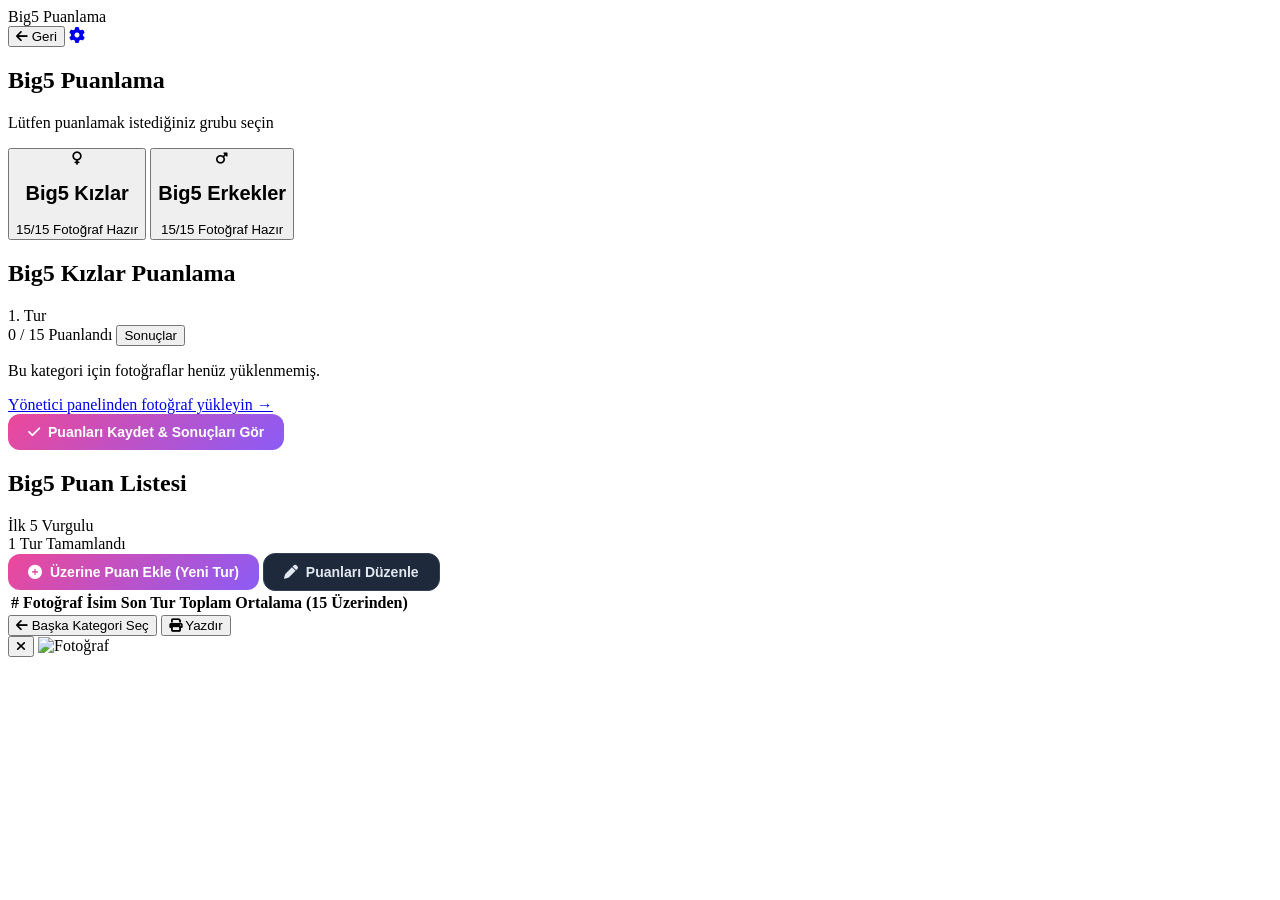
==== index.html @ 0d2131af "Support global photos via photos.js for all visitors" ====
<!DOCTYPE html>
<html lang="tr" class="dark">
<head>
  <meta charset="UTF-8">
  <meta name="viewport" content="width=device-width, initial-scale=1.0">
  <title>Big5 Puanlama</title>
  <script src="https://cdn.tailwindcss.com"></script>
  <link rel="preconnect" href="https://fonts.googleapis.com">
  <link rel="preconnect" href="https://fonts.gstatic.com" crossorigin>
  <link href="https://fonts.googleapis.com/css2?family=Plus+Jakarta+Sans:wght@400;500;600;700;800&display=swap" rel="stylesheet">
  <link rel="stylesheet" href="https://cdnjs.cloudflare.com/ajax/libs/font-awesome/6.5.1/css/all.min.css">
  <link rel="stylesheet" href="styles.css">
</head>
<body class="bg-slate-950 text-slate-100 min-h-screen font-sans antialiased">

  <!-- Üst Bar -->
  <header class="border-b border-slate-900 bg-slate-950/80 backdrop-blur sticky top-0 z-40">
    <div class="max-w-5xl mx-auto px-4 h-14 flex items-center justify-between">
      <div class="flex items-center gap-2 cursor-pointer" onclick="app.navigate('home')">
        <span class="w-2.5 h-2.5 rounded-full bg-pink-500"></span>
        <span id="nav-brand-title" class="font-extrabold text-white text-base tracking-tight">Big5 Puanlama</span>
      </div>

      <div class="flex items-center gap-2">
        <button id="btn-back-home" onclick="app.navigate('home')" class="hidden text-xs px-2.5 py-1.5 rounded-lg bg-slate-900 hover:bg-slate-800 text-slate-300 transition">
          <i class="fa-solid fa-arrow-left mr-1"></i> Geri
        </button>
        <a href="admin.html" title="Yönetici Paneli (Fotoğraf Yükleme)" class="p-2 text-slate-600 hover:text-slate-300 rounded-lg transition">
          <i class="fa-solid fa-gear text-sm"></i>
        </a>
      </div>
    </div>
  </header>

  <main class="max-w-5xl mx-auto px-4 py-8">

    <!-- 1. GİRİŞ: KATEGORİ SEÇİMİ -->
    <section id="view-home" class="space-y-8 animate-fade-in max-w-xl mx-auto pt-6 text-center">
      <div>
        <h1 class="text-3xl font-extrabold text-white tracking-tight">Big5 Puanlama</h1>
        <p class="text-xs text-slate-500 mt-1">Lütfen puanlamak istediğiniz grubu seçin</p>
      </div>

      <div class="grid grid-cols-1 sm:grid-cols-2 gap-4">
        <!-- Kızlar -->
        <button onclick="app.selectCategory('kizlar')" 
                class="group p-6 rounded-2xl bg-slate-900/90 border border-slate-800 hover:border-pink-500/70 transition-all text-left flex flex-col justify-between h-40">
          <div class="w-10 h-10 rounded-xl bg-pink-500/10 text-pink-400 flex items-center justify-center text-lg">
            <i class="fa-solid fa-venus"></i>
          </div>
          <div>
            <h2 class="text-lg font-bold text-white group-hover:text-pink-400 transition">Big5 Kızlar</h2>
            <span id="home-kizlar-status" class="text-xs text-slate-500">15 Fotoğraf</span>
          </div>
        </button>

        <!-- Erkekler -->
        <button onclick="app.selectCategory('erkekler')" 
                class="group p-6 rounded-2xl bg-slate-900/90 border border-slate-800 hover:border-indigo-500/70 transition-all text-left flex flex-col justify-between h-40">
          <div class="w-10 h-10 rounded-xl bg-indigo-500/10 text-indigo-400 flex items-center justify-center text-lg">
            <i class="fa-solid fa-mars"></i>
          </div>
          <div>
            <h2 class="text-lg font-bold text-white group-hover:text-indigo-400 transition">Big5 Erkekler</h2>
            <span id="home-erkekler-status" class="text-xs text-slate-500">15 Fotoğraf</span>
          </div>
        </button>
      </div>
    </section>

    <!-- 2. PUANLAMA EKRANI -->
    <section id="view-rating" class="hidden space-y-6 animate-fade-in">
      
      <!-- Başlık ve Durum -->
      <div class="flex items-center justify-between pb-3 border-b border-slate-900">
        <div>
          <h2 id="category-page-title" class="text-xl font-bold text-white">Big5 Kızlar Puanlama</h2>
          <span id="round-indicator" class="text-xs text-pink-400 font-semibold">1. Tur</span>
        </div>

        <div class="flex items-center gap-3">
          <span id="progress-indicator" class="text-xs font-bold text-slate-400">0 / 15 Puanlandı</span>
          <button id="btn-show-results-top" onclick="app.showResults()" class="hidden text-xs px-3 py-1.5 rounded-lg bg-slate-800 hover:bg-slate-700 text-slate-200 transition">
            Sonuçlar
          </button>
        </div>
      </div>

      <!-- Fotoğraflar Henüz Yüklenmediyse Uyarısı -->
      <div id="no-photos-warning" class="hidden text-center py-12 space-y-3">
        <p class="text-sm text-slate-400">Bu kategori için fotoğraflar henüz yüklenmemiş.</p>
        <a href="admin.html" class="inline-block text-xs text-pink-400 hover:underline">
          Yönetici panelinden fotoğraf yükleyin →
        </a>
      </div>

      <!-- 15 Fotoğraf Puanlama Listesi -->
      <div id="photos-rating-list" class="grid grid-cols-1 md:grid-cols-2 lg:grid-cols-3 gap-4">
        <!-- Dinamik olarak dolar -->
      </div>

      <!-- Alt Kaydet Butonu -->
      <div id="rating-bottom-bar" class="flex justify-center pt-4">
        <button onclick="app.saveRatingAndShowList()" class="btn-primary text-sm px-8 py-2.5 shadow-lg shadow-pink-500/20">
          <i class="fa-solid fa-check mr-1.5"></i> Puanları Kaydet & Sonuçları Gör
        </button>
      </div>
    </section>

    <!-- 3. PUAN LİSTESİ / SONUÇLAR EKRANI -->
    <section id="view-results" class="hidden space-y-6 animate-fade-in">
      
      <div class="flex flex-wrap items-center justify-between gap-3 pb-3 border-b border-slate-900">
        <div>
          <div class="flex items-center gap-2">
            <h2 id="results-page-title" class="text-xl font-bold text-white">Big5 Puan Listesi</h2>
            <span class="text-[10px] px-2 py-0.5 rounded-full bg-emerald-500/15 text-emerald-400 border border-emerald-500/30 font-semibold flex items-center gap-1">
              <span class="w-1.5 h-1.5 rounded-full bg-emerald-400"></span> İlk 5 Vurgulu
            </span>
          </div>
          <span id="results-round-info" class="text-xs text-slate-400">1 Tur Tamamlandı</span>
        </div>

        <div class="flex items-center gap-2">
          <button onclick="app.startNewRound()" class="btn-primary text-xs py-2 px-3">
            <i class="fa-solid fa-plus-circle"></i> Üzerine Puan Ekle (Yeni Tur)
          </button>
          <button onclick="app.editLatestRound()" class="btn-secondary text-xs py-2 px-3">
            <i class="fa-solid fa-pen"></i> Puanları Düzenle
          </button>
        </div>
      </div>

      <!-- Puan Tablosu -->
      <div class="bg-slate-900/60 border border-slate-800/80 rounded-2xl overflow-hidden">
        <table class="w-full text-left text-xs sm:text-sm text-slate-300">
          <thead class="bg-slate-950 text-slate-400 text-xs uppercase font-semibold">
            <tr>
              <th class="px-4 py-3 w-12 text-center">#</th>
              <th class="px-4 py-3 w-16">Fotoğraf</th>
              <th class="px-4 py-3">İsim</th>
              <th class="px-4 py-3 text-center">Son Tur</th>
              <th class="px-4 py-3 text-center">Toplam</th>
              <th class="px-4 py-3 text-center">Ortalama (15 Üzerinden)</th>
            </tr>
          </thead>
          <tbody id="results-table-body" class="divide-y divide-slate-800/50">
            <!-- Dinamik satırlar -->
          </tbody>
        </table>
      </div>

      <!-- Alt Aksiyonlar -->
      <div class="flex justify-between items-center text-xs text-slate-500 pt-2">
        <button onclick="app.navigate('home')" class="hover:text-slate-300 transition">
          <i class="fa-solid fa-arrow-left mr-1"></i> Başka Kategori Seç
        </button>
        <button onclick="window.print()" class="hover:text-slate-300 transition">
          <i class="fa-solid fa-print mr-1"></i> Yazdır
        </button>
      </div>
    </section>

  </main>

  <!-- Fotoğraf Büyütme Modalı -->
  <div id="image-modal" class="fixed inset-0 z-50 bg-black/90 hidden items-center justify-center p-4" onclick="app.closeImageModal()">
    <div class="relative max-w-2xl" onclick="event.stopPropagation()">
      <button onclick="app.closeImageModal()" class="absolute -top-10 right-0 text-white text-2xl">
        <i class="fa-solid fa-xmark"></i>
      </button>
      <img id="modal-img" src="" alt="Fotoğraf" class="max-h-[80vh] rounded-xl object-contain border border-slate-700">
      <div id="modal-caption" class="text-center text-slate-300 text-xs mt-2 font-medium"></div>
    </div>
  </div>

  <div id="toast-container" class="fixed bottom-6 right-6 z-50 flex flex-col gap-2 pointer-events-none"></div>

  <!-- Genel Fotoğraflar (GitHub'dan çekilir) -->
  <script src="photos.js"></script>
  <script src="app.js"></script>
</body>
</html>
---- styles.css ----
/* Big 5 Fotoğraf Puanlama & Sıralama - Özel Stiller */

@keyframes fadeIn {
  from {
    opacity: 0;
    transform: translateY(6px);
  }
  to {
    opacity: 1;
    transform: translateY(0);
  }
}

.animate-fade-in {
  animation: fadeIn 0.25s ease-out forwards;
}

/* Aktif Sekme Stili */
.active-tab {
  background: linear-gradient(135deg, #ec4899 0%, #8b5cf6 100%) !important;
  color: #ffffff !important;
  box-shadow: 0 4px 12px rgba(236, 72, 153, 0.3);
}

/* Buton Şablonları */
.btn-primary {
  display: inline-flex;
  align-items: center;
  justify-content: center;
  gap: 0.5rem;
  padding: 0.625rem 1.25rem;
  border-radius: 0.75rem;
  font-weight: 700;
  font-size: 0.875rem;
  color: #ffffff;
  background: linear-gradient(135deg, #ec4899 0%, #8b5cf6 100%);
  transition: all 0.2s ease;
  cursor: pointer;
  border: none;
}
.btn-primary:hover {
  transform: translateY(-1px);
  box-shadow: 0 8px 20px -4px rgba(236, 72, 153, 0.4);
  filter: brightness(1.08);
}

.btn-secondary {
  display: inline-flex;
  align-items: center;
  justify-content: center;
  gap: 0.5rem;
  padding: 0.625rem 1.25rem;
  border-radius: 0.75rem;
  font-weight: 600;
  font-size: 0.875rem;
  color: #e2e8f0;
  background-color: #1e293b;
  border: 1px solid #334155;
  transition: all 0.2s ease;
  cursor: pointer;
}
.btn-secondary:hover {
  background-color: #334155;
  color: #ffffff;
}

.btn-danger {
  display: inline-flex;
  align-items: center;
  justify-content: center;
  gap: 0.5rem;
  padding: 0.625rem 1rem;
  border-radius: 0.75rem;
  font-weight: 600;
  font-size: 0.875rem;
  color: #f87171;
  background-color: rgba(239, 68, 68, 0.1);
  border: 1px solid rgba(239, 68, 68, 0.25);
  transition: all 0.2s ease;
  cursor: pointer;
}
.btn-danger:hover {
  background-color: rgba(239, 68, 68, 0.2);
  color: #fca5a5;
}

/* Puan Seçim Butonları */
.score-pill-btn {
  transition: all 0.15s ease;
}
.score-pill-btn:hover {
  transform: scale(1.08);
}
.score-pill-btn.active {
  background: linear-gradient(135deg, #ec4899, #8b5cf6) !important;
  color: white !important;
  border-color: #f472b6 !important;
  font-weight: 800;
  box-shadow: 0 0 14px rgba(236, 72, 153, 0.4);
}

/* Custom Scrollbar */
::-webkit-scrollbar {
  width: 8px;
  height: 8px;
}
::-webkit-scrollbar-track {
  background: #090d16;
}
::-webkit-scrollbar-thumb {
  background: #1e293b;
  border-radius: 4px;
}
::-webkit-scrollbar-thumb:hover {
  background: #334155;
}

/* Özel Slider (Range) Stili */
input[type=range] {
  -webkit-appearance: none;
  background: #1e293b;
  border-radius: 9999px;
  height: 8px;
}
input[type=range]::-webkit-slider-thumb {
  -webkit-appearance: none;
  width: 22px;
  height: 22px;
  border-radius: 50%;
  background: #ec4899;
  cursor: pointer;
  box-shadow: 0 0 10px rgba(236, 72, 153, 0.5);
  border: 2px solid #ffffff;
  transition: transform 0.1s ease;
}
input[type=range]::-webkit-slider-thumb:hover {
  transform: scale(1.2);
}

/* Yazdırma Modu */
@media print {
  body {
    background-color: #ffffff !important;
    color: #000000 !important;
  }
  header, #subtab-photos, #subtab-rate, .btn-primary, .btn-secondary, .btn-danger, #header-context, #toast-container {
    display: none !important;
  }
  #view-category, #subtab-ranking {
    display: block !important;
  }
  .bg-slate-900\/70, .bg-slate-900\/60, .bg-slate-900\/40, .bg-slate-950\/60 {
    background: transparent !important;
    color: black !important;
    border: 1px solid #ccc !important;
  }
  table {
    color: black !important;
  }
  th, td {
    border-color: #ddd !important;
    color: black !important;
  }
  .text-white {
    color: black !important;
  }
  .text-slate-400, .text-slate-300 {
    color: #444 !important;
  }
}
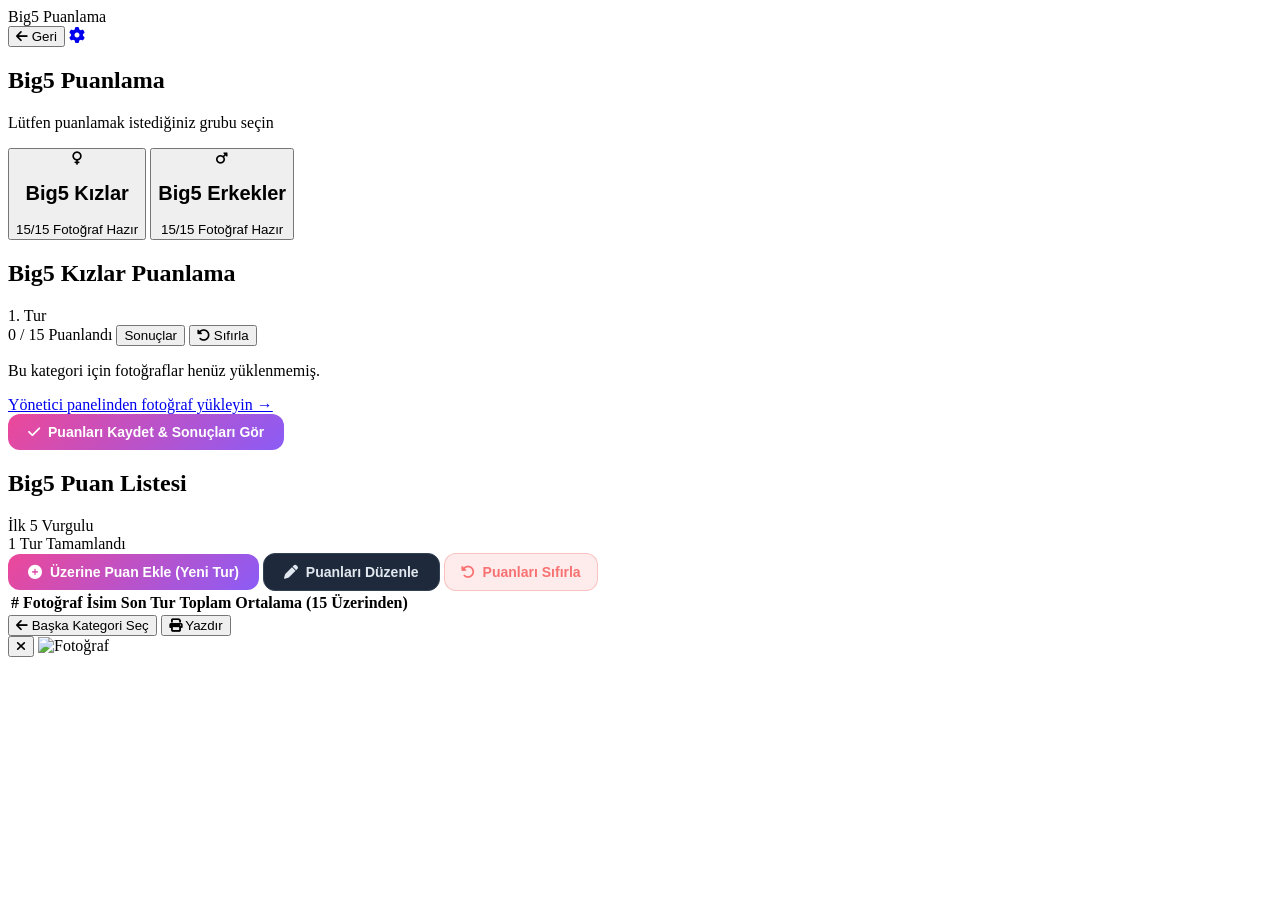
==== commit 6f1a3c0a: "Add score reset functionality" ====
--- a/index.html
+++ b/index.html
@@ -78,10 +78,13 @@
           <span id="round-indicator" class="text-xs text-pink-400 font-semibold">1. Tur</span>
         </div>
 
-        <div class="flex items-center gap-3">
+        <div class="flex items-center gap-2">
           <span id="progress-indicator" class="text-xs font-bold text-slate-400">0 / 15 Puanlandı</span>
           <button id="btn-show-results-top" onclick="app.showResults()" class="hidden text-xs px-3 py-1.5 rounded-lg bg-slate-800 hover:bg-slate-700 text-slate-200 transition">
             Sonuçlar
+          </button>
+          <button onclick="app.resetAllScores()" class="text-xs px-2.5 py-1.5 rounded-lg bg-slate-900 hover:bg-rose-950/50 text-slate-400 hover:text-rose-400 border border-slate-800 transition" title="Puanları sıfırla">
+            <i class="fa-solid fa-rotate-left mr-1"></i> Sıfırla
           </button>
         </div>
       </div>
@@ -127,6 +130,9 @@
           </button>
           <button onclick="app.editLatestRound()" class="btn-secondary text-xs py-2 px-3">
             <i class="fa-solid fa-pen"></i> Puanları Düzenle
+          </button>
+          <button onclick="app.resetAllScores()" class="btn-danger text-xs py-2 px-3" title="Tüm puanları sıfırla">
+            <i class="fa-solid fa-rotate-left"></i> Puanları Sıfırla
           </button>
         </div>
       </div>
@@ -176,8 +182,10 @@
 
   <div id="toast-container" class="fixed bottom-6 right-6 z-50 flex flex-col gap-2 pointer-events-none"></div>
 
-  <!-- Genel Fotoğraflar (GitHub'dan çekilir) -->
-  <script src="photos.js"></script>
-  <script src="app.js"></script>
+  <!-- Genel Fotoğraflar (GitHub'dan anlık güncel çekilir) -->
+  <script>
+    document.write('<script src="photos.js?t=' + Date.now() + '"><\/script>');
+  </script>
+  <script src="app.js?v=2"></script>
 </body>
 </html>
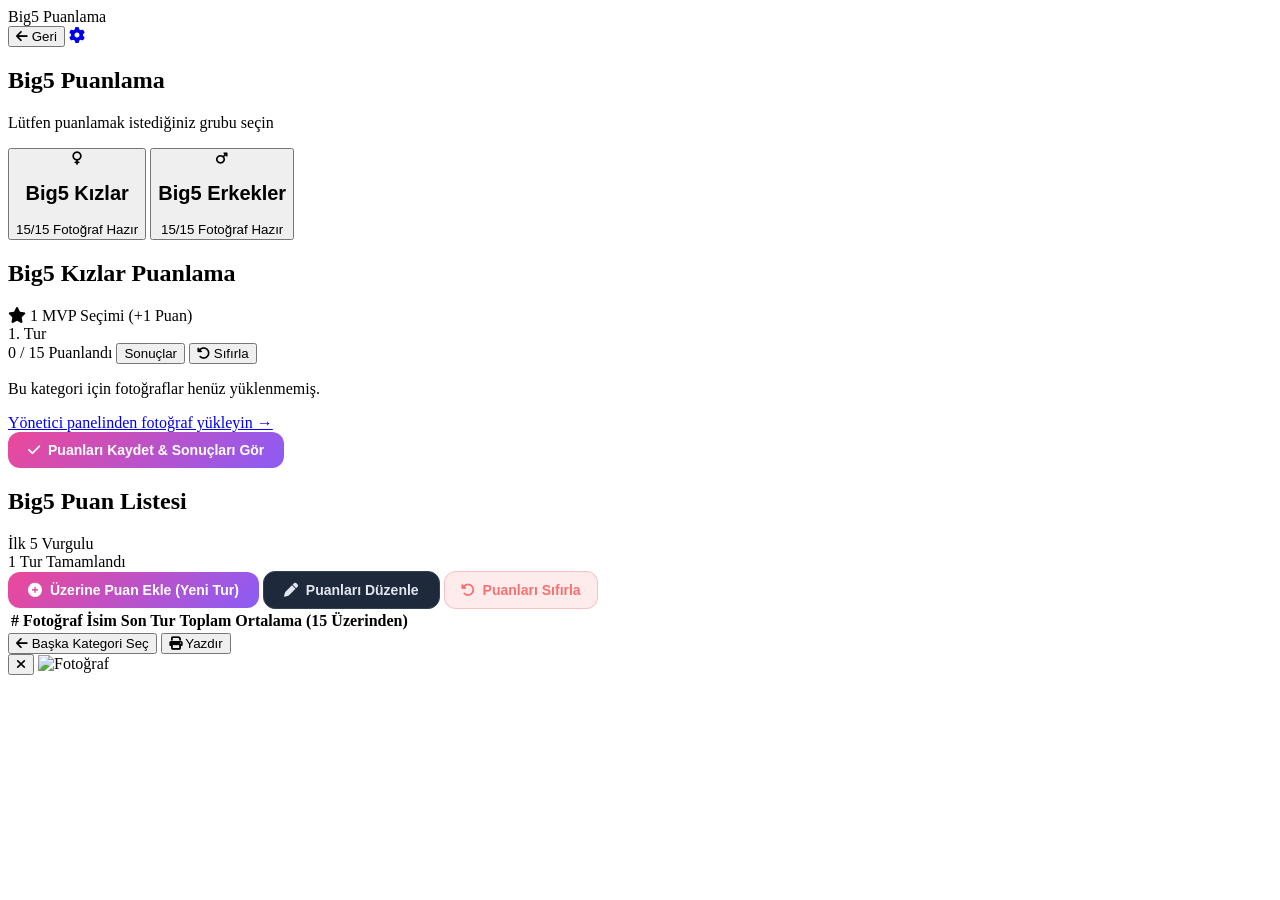
==== commit ed57f011: "Add MVP selection feature with +1 bonus score" ====
--- a/index.html
+++ b/index.html
@@ -72,9 +72,14 @@
     <section id="view-rating" class="hidden space-y-6 animate-fade-in">
       
       <!-- Başlık ve Durum -->
-      <div class="flex items-center justify-between pb-3 border-b border-slate-900">
+      <div class="flex flex-wrap items-center justify-between gap-3 pb-3 border-b border-slate-900">
         <div>
-          <h2 id="category-page-title" class="text-xl font-bold text-white">Big5 Kızlar Puanlama</h2>
+          <div class="flex items-center gap-2">
+            <h2 id="category-page-title" class="text-xl font-bold text-white">Big5 Kızlar Puanlama</h2>
+            <span class="text-[10px] px-2 py-0.5 rounded-full bg-amber-500/15 text-amber-300 border border-amber-500/30 font-semibold flex items-center gap-1">
+              <i class="fa-solid fa-star text-[9px] text-amber-400"></i> 1 MVP Seçimi (+1 Puan)
+            </span>
+          </div>
           <span id="round-indicator" class="text-xs text-pink-400 font-semibold">1. Tur</span>
         </div>
 
@@ -186,6 +191,6 @@
   <script>
     document.write('<script src="photos.js?t=' + Date.now() + '"><\/script>');
   </script>
-  <script src="app.js?v=2"></script>
+  <script src="app.js?v=4"></script>
 </body>
 </html>
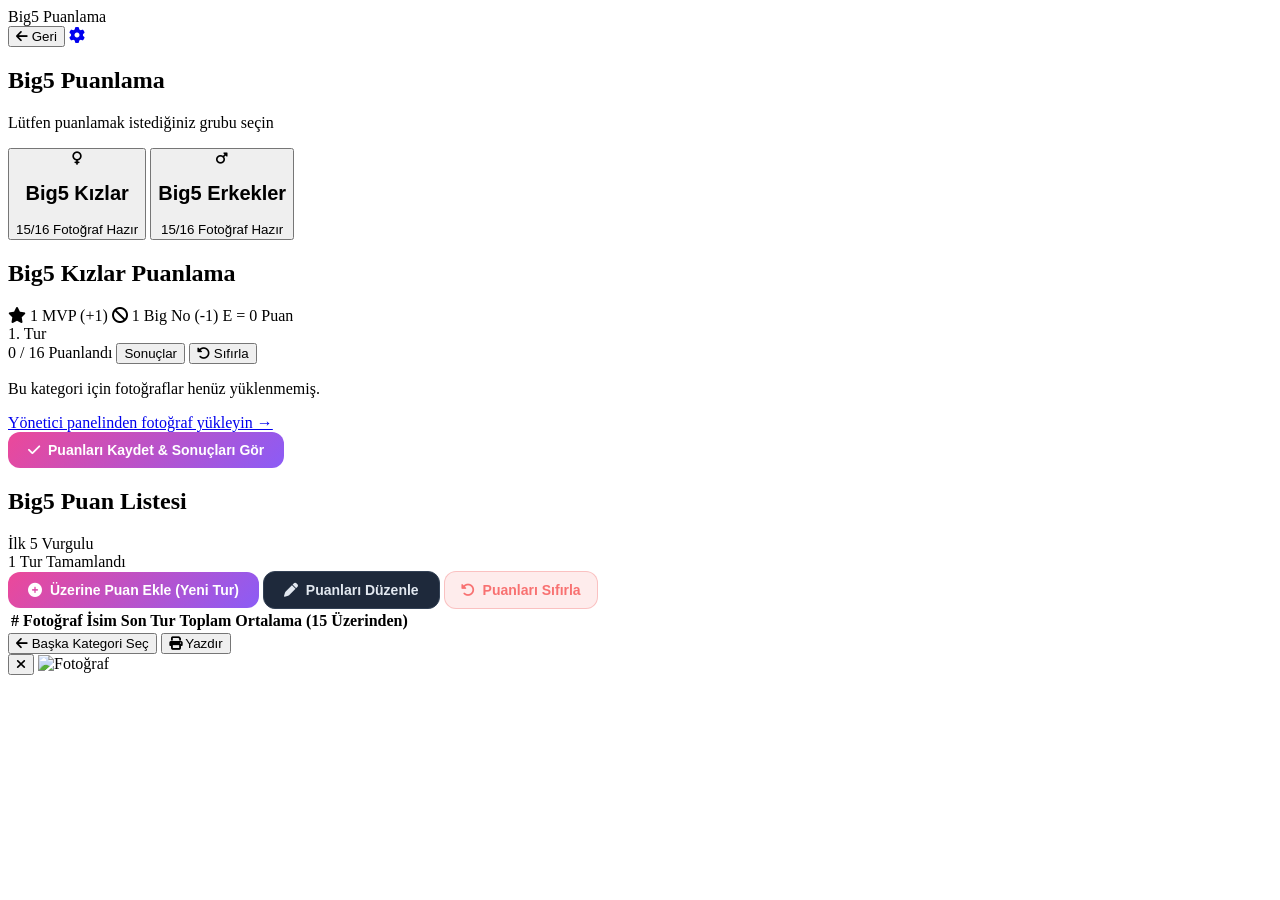
==== commit 38b9edf2: "Add 16th candidate slot, Big No feature (-1 score) and 'E' button (auto 0)" ====
--- a/index.html
+++ b/index.html
@@ -50,7 +50,7 @@
           </div>
           <div>
             <h2 class="text-lg font-bold text-white group-hover:text-pink-400 transition">Big5 Kızlar</h2>
-            <span id="home-kizlar-status" class="text-xs text-slate-500">15 Fotoğraf</span>
+            <span id="home-kizlar-status" class="text-xs text-slate-500">16 Fotoğraf</span>
           </div>
         </button>
 
@@ -62,7 +62,7 @@
           </div>
           <div>
             <h2 class="text-lg font-bold text-white group-hover:text-indigo-400 transition">Big5 Erkekler</h2>
-            <span id="home-erkekler-status" class="text-xs text-slate-500">15 Fotoğraf</span>
+            <span id="home-erkekler-status" class="text-xs text-slate-500">16 Fotoğraf</span>
           </div>
         </button>
       </div>
@@ -74,17 +74,23 @@
       <!-- Başlık ve Durum -->
       <div class="flex flex-wrap items-center justify-between gap-3 pb-3 border-b border-slate-900">
         <div>
-          <div class="flex items-center gap-2">
+          <div class="flex items-center gap-2 flex-wrap">
             <h2 id="category-page-title" class="text-xl font-bold text-white">Big5 Kızlar Puanlama</h2>
             <span class="text-[10px] px-2 py-0.5 rounded-full bg-amber-500/15 text-amber-300 border border-amber-500/30 font-semibold flex items-center gap-1">
-              <i class="fa-solid fa-star text-[9px] text-amber-400"></i> 1 MVP Seçimi (+1 Puan)
+              <i class="fa-solid fa-star text-[9px] text-amber-400"></i> 1 MVP (+1)
+            </span>
+            <span class="text-[10px] px-2 py-0.5 rounded-full bg-rose-500/15 text-rose-300 border border-rose-500/30 font-semibold flex items-center gap-1">
+              <i class="fa-solid fa-ban text-[9px] text-rose-400"></i> 1 Big No (-1)
+            </span>
+            <span class="text-[10px] px-2 py-0.5 rounded-full bg-slate-800 text-slate-300 border border-slate-700 font-semibold flex items-center gap-1">
+              <span class="font-extrabold text-rose-400">E</span> = 0 Puan
             </span>
           </div>
           <span id="round-indicator" class="text-xs text-pink-400 font-semibold">1. Tur</span>
         </div>
 
         <div class="flex items-center gap-2">
-          <span id="progress-indicator" class="text-xs font-bold text-slate-400">0 / 15 Puanlandı</span>
+          <span id="progress-indicator" class="text-xs font-bold text-slate-400">0 / 16 Puanlandı</span>
           <button id="btn-show-results-top" onclick="app.showResults()" class="hidden text-xs px-3 py-1.5 rounded-lg bg-slate-800 hover:bg-slate-700 text-slate-200 transition">
             Sonuçlar
           </button>
@@ -102,7 +108,7 @@
         </a>
       </div>
 
-      <!-- 15 Fotoğraf Puanlama Listesi -->
+      <!-- Aday Fotoğrafları Puanlama Listesi -->
       <div id="photos-rating-list" class="grid grid-cols-1 md:grid-cols-2 lg:grid-cols-3 gap-4">
         <!-- Dinamik olarak dolar -->
       </div>
@@ -191,6 +197,6 @@
   <script>
     document.write('<script src="photos.js?t=' + Date.now() + '"><\/script>');
   </script>
-  <script src="app.js?v=4"></script>
+  <script src="app.js?v=5"></script>
 </body>
 </html>
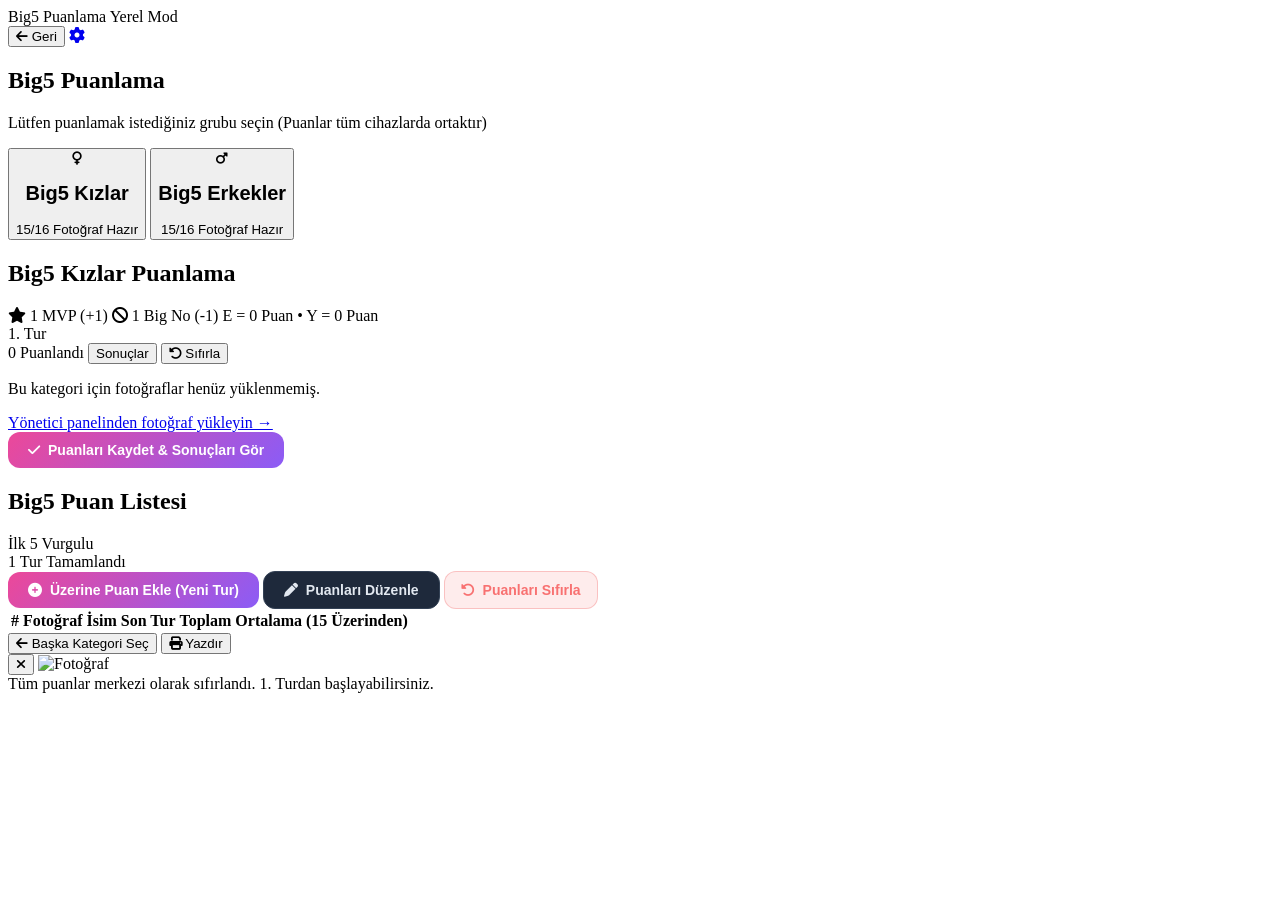
==== commit a9c85a41: "Implement global reset, cloud persistent sync across devices, Y score option (0 pts)" ====
--- a/index.html
+++ b/index.html
@@ -16,16 +16,20 @@
   <!-- Üst Bar -->
   <header class="border-b border-slate-900 bg-slate-950/80 backdrop-blur sticky top-0 z-40">
     <div class="max-w-5xl mx-auto px-4 h-14 flex items-center justify-between">
-      <div class="flex items-center gap-2 cursor-pointer" onclick="app.navigate('home')">
+      <div class="flex items-center gap-2.5 cursor-pointer" onclick="app.navigate('home')">
         <span class="w-2.5 h-2.5 rounded-full bg-pink-500"></span>
         <span id="nav-brand-title" class="font-extrabold text-white text-base tracking-tight">Big5 Puanlama</span>
+        <!-- Bulut Senkronizasyon Durumu -->
+        <span id="cloud-sync-status" class="hidden sm:flex text-[11px] px-2 py-0.5 rounded-full bg-slate-800 text-slate-400 border border-slate-700 font-medium items-center gap-1.5">
+          <span class="w-1.5 h-1.5 rounded-full bg-emerald-400"></span> Ortak Bulut Aktif
+        </span>
       </div>
 
       <div class="flex items-center gap-2">
         <button id="btn-back-home" onclick="app.navigate('home')" class="hidden text-xs px-2.5 py-1.5 rounded-lg bg-slate-900 hover:bg-slate-800 text-slate-300 transition">
           <i class="fa-solid fa-arrow-left mr-1"></i> Geri
         </button>
-        <a href="admin.html" title="Yönetici Paneli (Fotoğraf Yükleme)" class="p-2 text-slate-600 hover:text-slate-300 rounded-lg transition">
+        <a href="admin.html" title="Yönetici Paneli (Fotoğraf & Aday Yönetimi)" class="p-2 text-slate-500 hover:text-slate-300 rounded-lg transition">
           <i class="fa-solid fa-gear text-sm"></i>
         </a>
       </div>
@@ -38,7 +42,7 @@
     <section id="view-home" class="space-y-8 animate-fade-in max-w-xl mx-auto pt-6 text-center">
       <div>
         <h1 class="text-3xl font-extrabold text-white tracking-tight">Big5 Puanlama</h1>
-        <p class="text-xs text-slate-500 mt-1">Lütfen puanlamak istediğiniz grubu seçin</p>
+        <p class="text-xs text-slate-500 mt-1">Lütfen puanlamak istediğiniz grubu seçin (Puanlar tüm cihazlarda ortaktır)</p>
       </div>
 
       <div class="grid grid-cols-1 sm:grid-cols-2 gap-4">
@@ -50,7 +54,7 @@
           </div>
           <div>
             <h2 class="text-lg font-bold text-white group-hover:text-pink-400 transition">Big5 Kızlar</h2>
-            <span id="home-kizlar-status" class="text-xs text-slate-500">16 Fotoğraf</span>
+            <span id="home-kizlar-status" class="text-xs text-slate-500">Yükleniyor...</span>
           </div>
         </button>
 
@@ -62,7 +66,7 @@
           </div>
           <div>
             <h2 class="text-lg font-bold text-white group-hover:text-indigo-400 transition">Big5 Erkekler</h2>
-            <span id="home-erkekler-status" class="text-xs text-slate-500">16 Fotoğraf</span>
+            <span id="home-erkekler-status" class="text-xs text-slate-500">Yükleniyor...</span>
           </div>
         </button>
       </div>
@@ -82,19 +86,19 @@
             <span class="text-[10px] px-2 py-0.5 rounded-full bg-rose-500/15 text-rose-300 border border-rose-500/30 font-semibold flex items-center gap-1">
               <i class="fa-solid fa-ban text-[9px] text-rose-400"></i> 1 Big No (-1)
             </span>
-            <span class="text-[10px] px-2 py-0.5 rounded-full bg-slate-800 text-slate-300 border border-slate-700 font-semibold flex items-center gap-1">
-              <span class="font-extrabold text-rose-400">E</span> = 0 Puan
+            <span class="text-[10px] px-2 py-0.5 rounded-full bg-slate-800 text-slate-300 border border-slate-700 font-semibold flex items-center gap-1.5">
+              <span class="font-black text-rose-400">E</span> = 0 Puan <span class="text-slate-500">•</span> <span class="font-black text-amber-400">Y</span> = 0 Puan
             </span>
           </div>
           <span id="round-indicator" class="text-xs text-pink-400 font-semibold">1. Tur</span>
         </div>
 
         <div class="flex items-center gap-2">
-          <span id="progress-indicator" class="text-xs font-bold text-slate-400">0 / 16 Puanlandı</span>
+          <span id="progress-indicator" class="text-xs font-bold text-slate-400">0 Puanlandı</span>
           <button id="btn-show-results-top" onclick="app.showResults()" class="hidden text-xs px-3 py-1.5 rounded-lg bg-slate-800 hover:bg-slate-700 text-slate-200 transition">
             Sonuçlar
           </button>
-          <button onclick="app.resetAllScores()" class="text-xs px-2.5 py-1.5 rounded-lg bg-slate-900 hover:bg-rose-950/50 text-slate-400 hover:text-rose-400 border border-slate-800 transition" title="Puanları sıfırla">
+          <button onclick="app.resetAllScores()" class="text-xs px-2.5 py-1.5 rounded-lg bg-slate-900 hover:bg-rose-950/50 text-slate-400 hover:text-rose-400 border border-slate-800 transition" title="Tüm cihazlar için puanları sıfırla">
             <i class="fa-solid fa-rotate-left mr-1"></i> Sıfırla
           </button>
         </div>
@@ -142,7 +146,7 @@
           <button onclick="app.editLatestRound()" class="btn-secondary text-xs py-2 px-3">
             <i class="fa-solid fa-pen"></i> Puanları Düzenle
           </button>
-          <button onclick="app.resetAllScores()" class="btn-danger text-xs py-2 px-3" title="Tüm puanları sıfırla">
+          <button onclick="app.resetAllScores()" class="btn-danger text-xs py-2 px-3" title="Tüm cihazlardaki puanları sıfırla">
             <i class="fa-solid fa-rotate-left"></i> Puanları Sıfırla
           </button>
         </div>
@@ -193,10 +197,11 @@
 
   <div id="toast-container" class="fixed bottom-6 right-6 z-50 flex flex-col gap-2 pointer-events-none"></div>
 
-  <!-- Genel Fotoğraflar (GitHub'dan anlık güncel çekilir) -->
+  <!-- Yapılandırma ve Veri Betikleri -->
+  <script src="config.js?v=2"></script>
   <script>
     document.write('<script src="photos.js?t=' + Date.now() + '"><\/script>');
   </script>
-  <script src="app.js?v=5"></script>
+  <script src="app.js?v=6"></script>
 </body>
 </html>
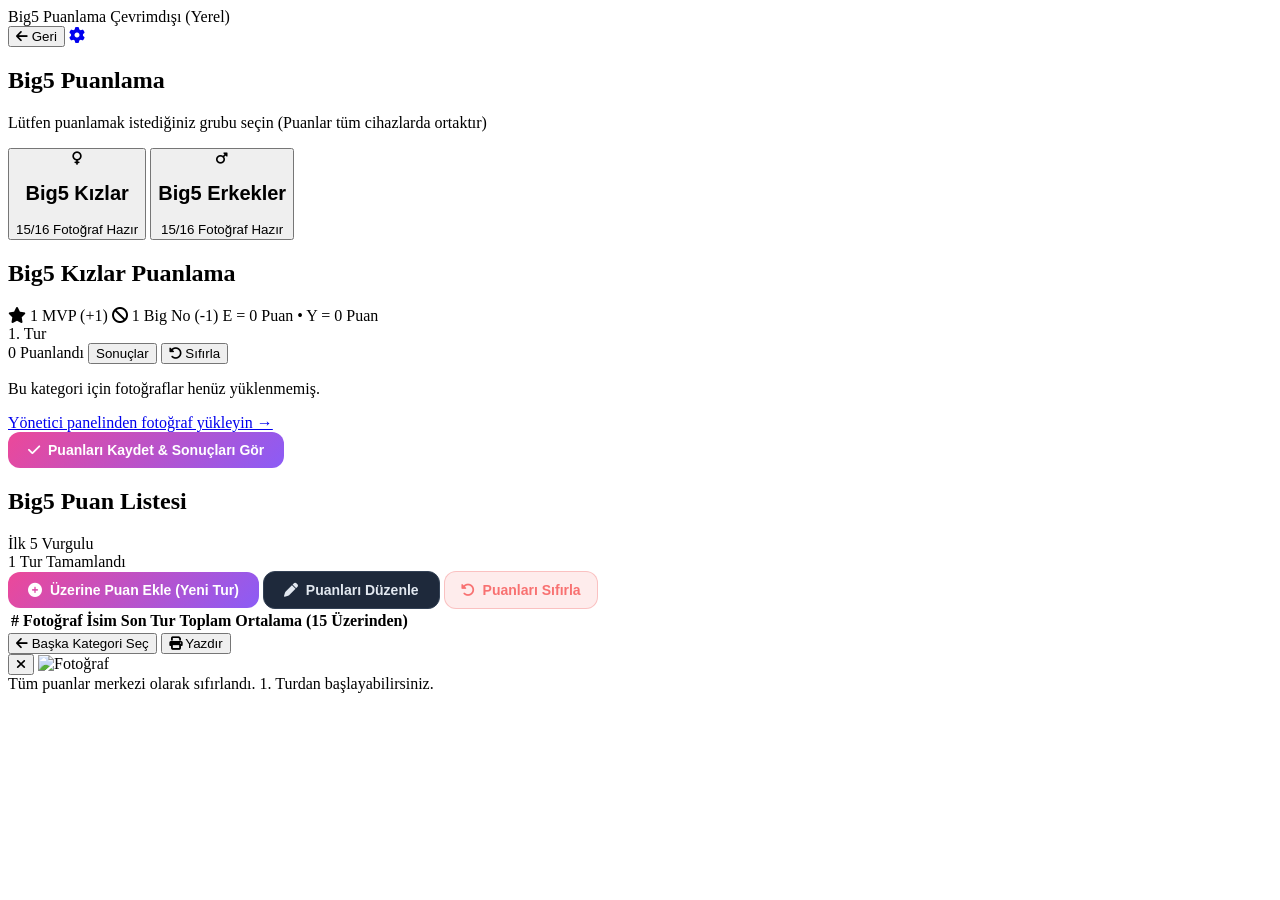
==== commit e4aedc44: "Fix cross-device sync: live persistent cloud storage for scores, candidates, and photos across all d" ====
--- a/index.html
+++ b/index.html
@@ -198,10 +198,10 @@
   <div id="toast-container" class="fixed bottom-6 right-6 z-50 flex flex-col gap-2 pointer-events-none"></div>
 
   <!-- Yapılandırma ve Veri Betikleri -->
-  <script src="config.js?v=2"></script>
+  <script src="config.js?v=3"></script>
   <script>
     document.write('<script src="photos.js?t=' + Date.now() + '"><\/script>');
   </script>
-  <script src="app.js?v=6"></script>
+  <script src="app.js?v=7"></script>
 </body>
 </html>
